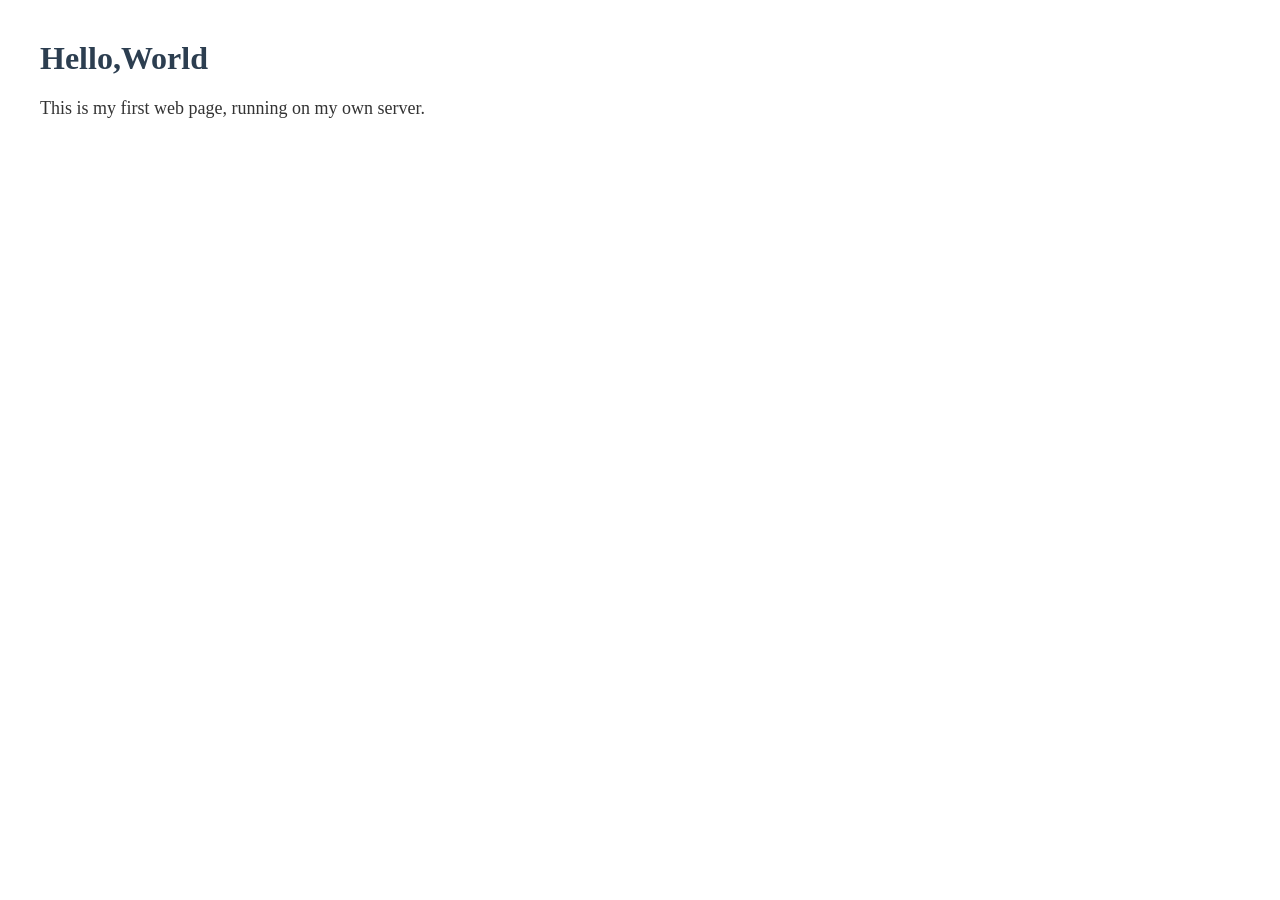
==== index.html @ 7812d36f "sptes 1-6; web server , HTML/CSS/JS, database, registration with hashed passwords" ====
<!DOCTYPE html>
<html>
<head>
	<title>My First Page</title>
	<link rel="stylesheet" href="style.css">
</head>
<body>
	<h1>Hello,World</h1>
	<p>This is my first web page, running on my own server.</p>
</body>
</html>
---- style.css ----
body{
	font-family: Arial, sans-serif:
	background-color: #f0f0f0;
	color: #333;
	margin: 40px;
	
}

h1 {
	color: #2c3e50;
	
}
p {
	font-size:18px;
}
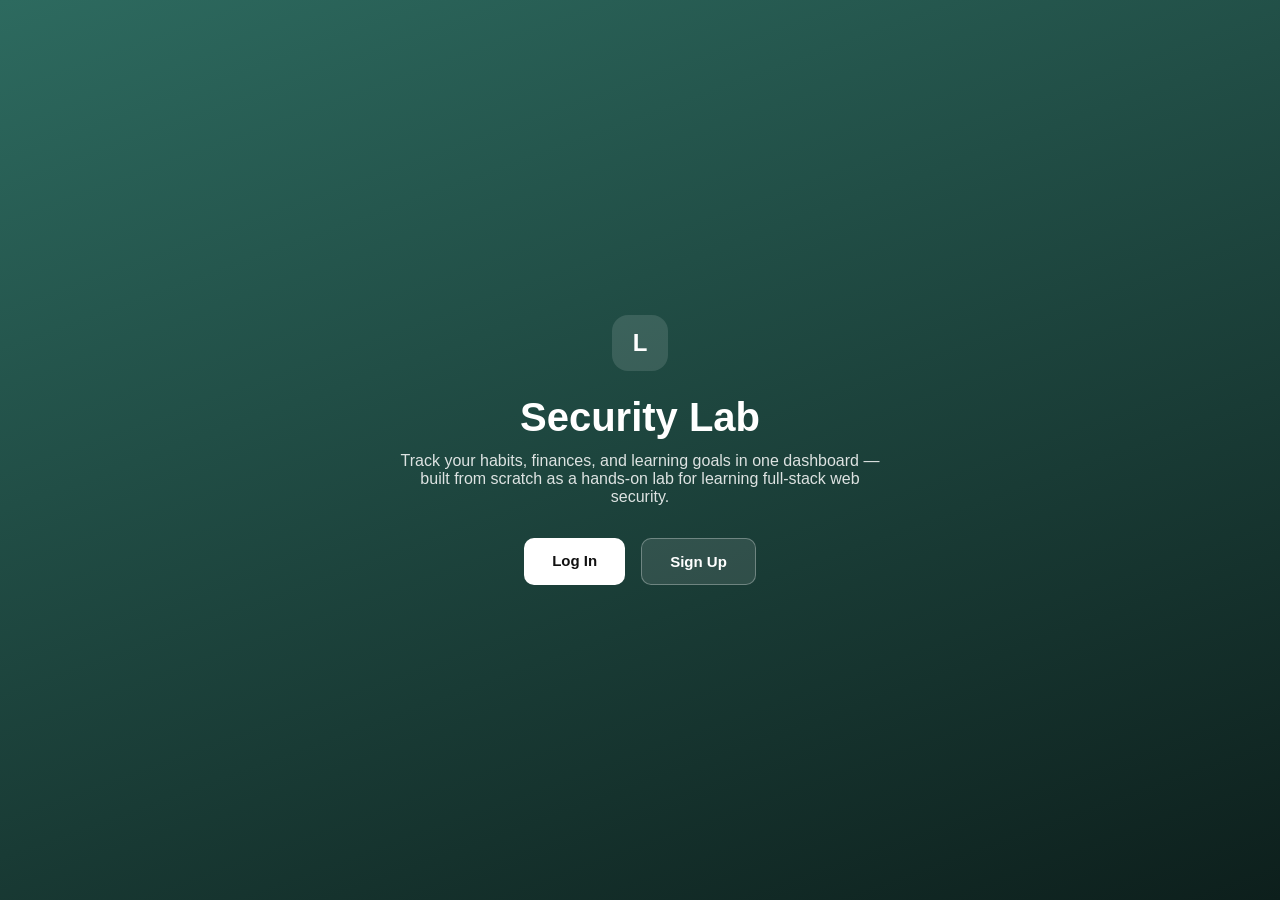
==== commit 3f10edb1: "Complete the multi-page dashboard: habits, finance, and learning pages home.php already linked to ha" ====
--- a/index.html
+++ b/index.html
@@ -1,11 +1,79 @@
 <!DOCTYPE html>
 <html>
 <head>
-	<title>My First Page</title>
-	<link rel="stylesheet" href="style.css">
+    <title>Security Lab</title>
+    <link rel="stylesheet" href="auth-style.css">
+    <style>
+        .landing {
+            display: flex;
+            flex-direction: column;
+            align-items: center;
+            justify-content: center;
+            min-height: 100vh;
+            background: linear-gradient(160deg, #2d6a5f 0%, #0d1f1c 100%);
+            color: white;
+            text-align: center;
+            padding: 40px 20px;
+        }
+        .landing .logo {
+            width: 56px;
+            height: 56px;
+            border-radius: 16px;
+            background: rgba(255,255,255,0.12);
+            display: flex;
+            align-items: center;
+            justify-content: center;
+            font-weight: 700;
+            font-size: 24px;
+            margin-bottom: 24px;
+        }
+        .landing h1 {
+            font-size: 40px;
+            margin-bottom: 12px;
+        }
+        .landing p {
+            font-size: 16px;
+            opacity: 0.85;
+            max-width: 480px;
+            margin-bottom: 32px;
+        }
+        .landing .cta {
+            display: flex;
+            gap: 16px;
+        }
+        .landing .cta a {
+            padding: 14px 28px;
+            border-radius: 10px;
+            font-weight: 600;
+            text-decoration: none;
+            font-size: 15px;
+        }
+        .landing .cta .primary {
+            background: white;
+            color: #111;
+        }
+        .landing .cta .primary:hover {
+            background: #eee;
+        }
+        .landing .cta .secondary {
+            background: rgba(255,255,255,0.1);
+            color: white;
+            border: 1px solid rgba(255,255,255,0.3);
+        }
+        .landing .cta .secondary:hover {
+            background: rgba(255,255,255,0.2);
+        }
+    </style>
 </head>
 <body>
-	<h1>Hello,World</h1>
-	<p>This is my first web page, running on my own server.</p>
+    <div class="landing">
+        <div class="logo">L</div>
+        <h1>Security Lab</h1>
+        <p>Track your habits, finances, and learning goals in one dashboard &mdash; built from scratch as a hands-on lab for learning full-stack web security.</p>
+        <div class="cta">
+            <a href="login.html" class="primary">Log In</a>
+            <a href="register.html" class="secondary">Sign Up</a>
+        </div>
+    </div>
 </body>
 </html>
--- a/auth-style.css
+++ b/auth-style.css
@@ -0,0 +1,254 @@
+* {
+    margin: 0;
+    padding: 0;
+    box-sizing: border-box;
+}
+
+body {
+    font-family: 'Segoe UI', Arial, sans-serif;
+    background: #0d0d0d;
+    height: 100vh;
+    width: 100vw;
+    font-size: 16px;
+}
+
+.auth-container {
+    display: flex;
+    width: 100%;
+    height: 100vh;
+    background: #000000;
+}
+
+/* Left panel */
+.auth-visual {
+    flex: 7;
+    background: linear-gradient(160deg, #2d6a5f 0%, #0d1f1c 100%);
+    padding: 60px 80px 90px 80px;
+    display: flex;
+    flex-direction: column;
+    justify-content: flex-end;
+    color: white;
+}
+
+.auth-visual h2 {
+    margin-top: 50vh;
+    font-size: 36px;
+    margin-bottom: 10px;
+}
+
+.auth-visual p {
+    font-size: 16px;
+    opacity: 0.85;
+    margin-bottom: 28px;
+}
+
+.steps {
+    display: flex;
+    gap: 20px;
+    max-width: 960px;
+}
+
+.step {
+    background: rgba(255,255,255,0.08);
+    border-radius: 20px;
+    padding: 28px;
+    flex: 1;
+    font-size: 24px;
+    font-weight: 600;
+    line-height: 1.4;
+    display: flex;
+    flex-direction: column;
+    align-items: flex-start;
+    justify-content: flex-start;
+    text-align: left;
+    transition: all 0.3s ease;
+}
+
+.step-number {
+    display: inline-block;
+    width: 40px;
+    height: 40px;
+    border-radius: 50%;
+    background: rgba(255,255,255,0.2);
+    text-align: center;
+    line-height: 40px;
+    font-size: 22px;
+    font-weight: 700;
+    margin-bottom: 16px;
+}
+
+.step.active {
+    background: white;
+    color: #111;
+}
+
+.step.active .step-number {
+    background: #111;
+    color: white;
+}
+
+/* Right panel (form) */
+.auth-form {
+    flex: 3;
+    background: #000000;
+    padding: 60px 80px;
+    color: white;
+    display: flex;
+    flex-direction: column;
+    align-items: center;
+    justify-content: center;
+    text-align: center;
+}
+
+.auth-form h1 {
+    font-size: 30px;
+    margin-bottom: 6px;
+    text-align: center;
+    width: 100%;
+}
+
+.auth-form > p {
+    font-size: 15px;
+    color: #999;
+    margin-bottom: 28px;
+    text-align: center;
+    width: 100%;
+}
+
+.auth-form form {
+    width: 100%;
+}
+
+.form-row {
+    display: flex;
+    gap: 12px;
+}
+
+.form-group {
+    margin-bottom: 18px;
+    flex: 1;
+    text-align: left;
+}
+
+.form-group label {
+    display: block;
+    font-size: 13px;
+    color: #aaa;
+    margin-bottom: 6px;
+}
+
+.form-group input {
+    width: 100%;
+    padding: 13px 15px;
+    background: #1c1c1c;
+    border: 1px solid #333;
+    border-radius: 10px;
+    color: white;
+    font-size: 16px;
+    transition: background-color 0.35s ease, border-color 0.35s ease, box-shadow 0.35s ease;
+}
+
+.form-group input:focus,
+.form-group input:not(:placeholder-shown) {
+    outline: none;
+    background: #000000;
+    border-color: #2d6a5f;
+    box-shadow: 0 0 0 3px rgba(45, 106, 95, 0.35);
+}
+
+.form-hint {
+    font-size: 12px;
+    color: #666;
+    margin-top: 4px;
+}
+
+.submit-btn {
+    width: 100%;
+    padding: 14px;
+    background: white;
+    color: #111;
+    border: none;
+    border-radius: 10px;
+    font-size: 16px;
+    font-weight: 600;
+    cursor: pointer;
+    margin-top: 6px;
+    transition: background-color 0.3s ease, transform 0.15s ease;
+}
+
+.submit-btn:hover {
+    background: #eee;
+}
+
+.submit-btn:active {
+    transform: scale(0.98);
+}
+
+.switch-link {
+    text-align: center;
+    margin-top: 20px;
+    font-size: 14px;
+    color: #999;
+    width: 100%;
+}
+
+.switch-link a {
+    color: white;
+    font-weight: 600;
+    text-decoration: none;
+}
+
+.auth-banner {
+    width: 100%;
+    padding: 12px 16px;
+    border-radius: 10px;
+    font-size: 13px;
+    font-weight: 600;
+    margin-bottom: 20px;
+    text-align: left;
+}
+
+.auth-banner.error {
+    background: rgba(217, 123, 123, 0.15);
+    color: #e39a9a;
+    border: 1px solid rgba(217, 123, 123, 0.4);
+}
+
+.auth-banner.success {
+    background: rgba(45, 106, 95, 0.2);
+    color: #7fbfae;
+    border: 1px solid rgba(45, 106, 95, 0.5);
+}
+
+.form-hint.hint-ok {
+    color: #7fbfae;
+}
+
+@media (max-width: 900px) {
+    .auth-container {
+        flex-direction: column;
+        height: auto;
+        min-height: 100vh;
+    }
+
+    .auth-visual {
+        padding: 40px 32px;
+    }
+
+    .auth-visual h2 {
+        margin-top: 0;
+    }
+
+    .steps {
+        flex-direction: column;
+    }
+
+    .auth-form {
+        padding: 40px 32px;
+    }
+
+    .form-row {
+        flex-direction: column;
+        gap: 0;
+    }
+}
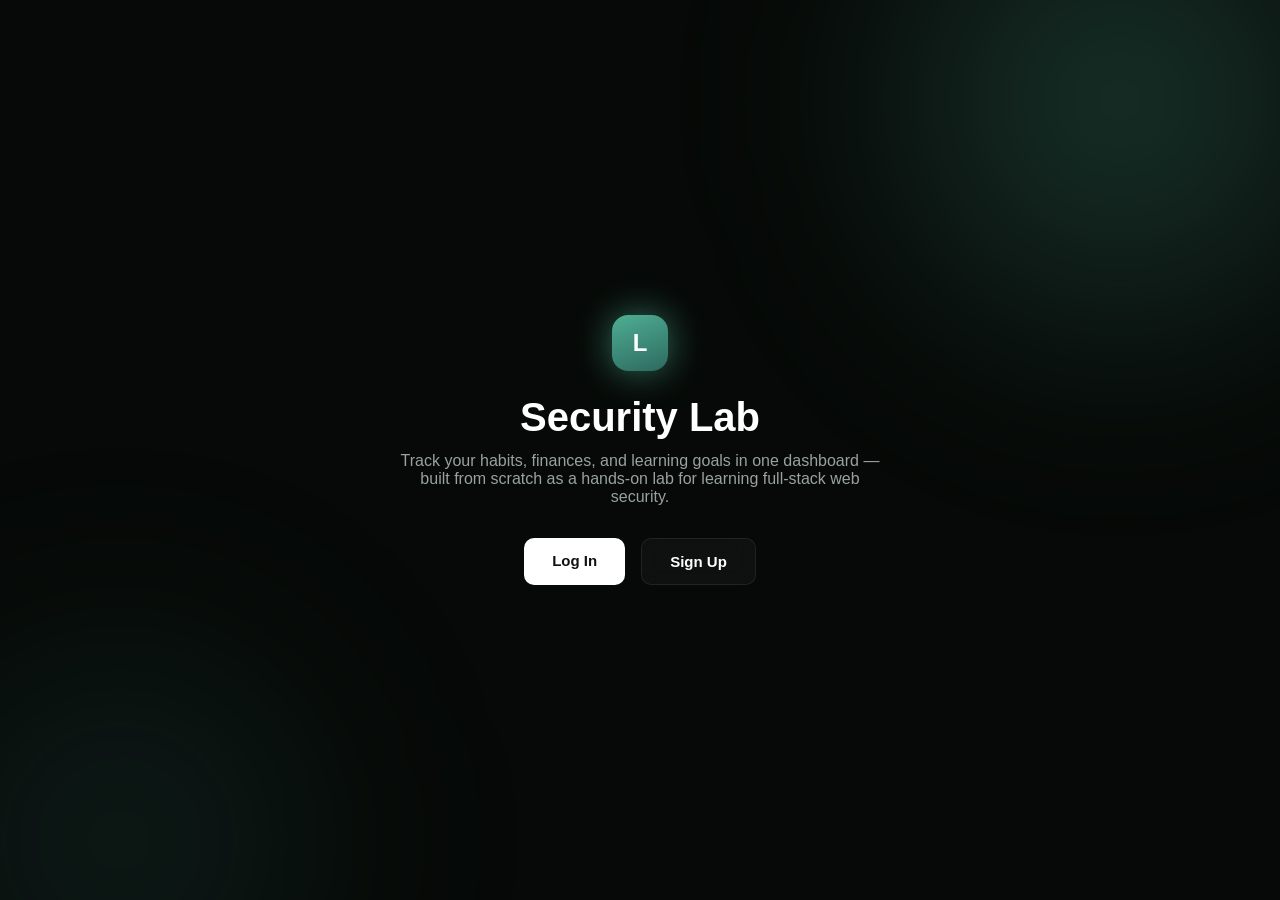
==== commit 7ba70c68: "Redesign UI with a dark-green glass theme and micro-interactions Full visual pass to match a glassmo" ====
--- a/index.html
+++ b/index.html
@@ -10,22 +10,69 @@
             align-items: center;
             justify-content: center;
             min-height: 100vh;
-            background: linear-gradient(160deg, #2d6a5f 0%, #0d1f1c 100%);
+            background: var(--bg);
             color: white;
             text-align: center;
             padding: 40px 20px;
+            position: relative;
+            overflow: hidden;
+        }
+        .landing::before,
+        .landing::after {
+            content: '';
+            position: fixed;
+            border-radius: 50%;
+            filter: blur(90px);
+            pointer-events: none;
+            z-index: 0;
+        }
+        .landing::before {
+            width: 640px;
+            height: 640px;
+            top: -220px;
+            right: -160px;
+            background: radial-gradient(circle, rgba(79, 174, 148, 0.3) 0%, rgba(79, 174, 148, 0) 70%);
+            animation: drift 22s ease-in-out infinite;
+        }
+        .landing::after {
+            width: 560px;
+            height: 560px;
+            bottom: -220px;
+            left: -160px;
+            background: radial-gradient(circle, rgba(45, 106, 95, 0.24) 0%, rgba(45, 106, 95, 0) 70%);
+            animation: drift 26s ease-in-out infinite reverse;
+        }
+        @keyframes drift {
+            0%, 100% { transform: translate(0, 0); }
+            50% { transform: translate(30px, 40px); }
+        }
+        @media (prefers-reduced-motion: reduce) {
+            .landing::before, .landing::after { animation: none; }
+        }
+        .landing .content {
+            position: relative;
+            z-index: 1;
+            display: flex;
+            flex-direction: column;
+            align-items: center;
+            animation: fadeInUp 0.6s ease both;
+        }
+        @keyframes fadeInUp {
+            from { opacity: 0; transform: translateY(16px); }
+            to { opacity: 1; transform: translateY(0); }
         }
         .landing .logo {
             width: 56px;
             height: 56px;
             border-radius: 16px;
-            background: rgba(255,255,255,0.12);
+            background: linear-gradient(160deg, var(--accent) 0%, var(--accent-dark) 100%);
             display: flex;
             align-items: center;
             justify-content: center;
             font-weight: 700;
             font-size: 24px;
             margin-bottom: 24px;
+            box-shadow: 0 0 40px -6px var(--accent);
         }
         .landing h1 {
             font-size: 40px;
@@ -33,7 +80,7 @@
         }
         .landing p {
             font-size: 16px;
-            opacity: 0.85;
+            color: var(--text-dim);
             max-width: 480px;
             margin-bottom: 32px;
         }
@@ -47,6 +94,10 @@
             font-weight: 600;
             text-decoration: none;
             font-size: 15px;
+            transition: box-shadow 0.25s ease, background-color 0.25s ease, transform 0.15s ease;
+        }
+        .landing .cta a:active {
+            transform: scale(0.97);
         }
         .landing .cta .primary {
             background: white;
@@ -54,25 +105,31 @@
         }
         .landing .cta .primary:hover {
             background: #eee;
+            box-shadow: 0 0 30px -8px rgba(255, 255, 255, 0.5);
         }
         .landing .cta .secondary {
-            background: rgba(255,255,255,0.1);
+            background: var(--surface);
+            backdrop-filter: blur(10px);
             color: white;
-            border: 1px solid rgba(255,255,255,0.3);
+            border: 1px solid var(--border);
         }
         .landing .cta .secondary:hover {
-            background: rgba(255,255,255,0.2);
+            background: rgba(255, 255, 255, 0.1);
+            border-color: var(--border-strong);
+            box-shadow: 0 0 22px -6px var(--accent);
         }
     </style>
 </head>
 <body>
     <div class="landing">
-        <div class="logo">L</div>
-        <h1>Security Lab</h1>
-        <p>Track your habits, finances, and learning goals in one dashboard &mdash; built from scratch as a hands-on lab for learning full-stack web security.</p>
-        <div class="cta">
-            <a href="login.html" class="primary">Log In</a>
-            <a href="register.html" class="secondary">Sign Up</a>
+        <div class="content">
+            <div class="logo">L</div>
+            <h1>Security Lab</h1>
+            <p>Track your habits, finances, and learning goals in one dashboard &mdash; built from scratch as a hands-on lab for learning full-stack web security.</p>
+            <div class="cta">
+                <a href="login.html" class="primary">Log In</a>
+                <a href="register.html" class="secondary">Sign Up</a>
+            </div>
         </div>
     </div>
 </body>
--- a/auth-style.css
+++ b/auth-style.css
@@ -1,3 +1,18 @@
+:root {
+    --bg: #060907;
+    --surface: rgba(255, 255, 255, 0.035);
+    --border: rgba(255, 255, 255, 0.08);
+    --border-strong: rgba(127, 191, 174, 0.35);
+    --accent: #4fae94;
+    --accent-strong: #7fbfae;
+    --accent-dark: #2d6a5f;
+    --accent-soft: rgba(79, 174, 148, 0.16);
+    --text: #f3f6f4;
+    --text-dim: #98a39d;
+    --text-faint: #66716c;
+    --danger: #d97b7b;
+}
+
 * {
     margin: 0;
     padding: 0;
@@ -6,7 +21,7 @@
 
 body {
     font-family: 'Segoe UI', Arial, sans-serif;
-    background: #0d0d0d;
+    background: var(--bg);
     height: 100vh;
     width: 100vw;
     font-size: 16px;
@@ -16,40 +31,59 @@
     display: flex;
     width: 100%;
     height: 100vh;
-    background: #000000;
+    background: var(--bg);
 }
 
 /* Left panel */
 .auth-visual {
     flex: 7;
-    background: linear-gradient(160deg, #2d6a5f 0%, #0d1f1c 100%);
+    background: linear-gradient(160deg, var(--accent-dark) 0%, #0a1a17 100%);
     padding: 60px 80px 90px 80px;
     display: flex;
     flex-direction: column;
     justify-content: flex-end;
     color: white;
+    position: relative;
+    overflow: hidden;
+}
+
+.auth-visual::before {
+    content: '';
+    position: absolute;
+    width: 480px;
+    height: 480px;
+    top: -160px;
+    right: -120px;
+    background: radial-gradient(circle, rgba(255, 255, 255, 0.1) 0%, rgba(255, 255, 255, 0) 70%);
+    border-radius: 50%;
+    pointer-events: none;
 }
 
 .auth-visual h2 {
     margin-top: 50vh;
     font-size: 36px;
     margin-bottom: 10px;
+    position: relative;
 }
 
 .auth-visual p {
     font-size: 16px;
     opacity: 0.85;
     margin-bottom: 28px;
+    position: relative;
 }
 
 .steps {
     display: flex;
     gap: 20px;
     max-width: 960px;
+    position: relative;
 }
 
 .step {
-    background: rgba(255,255,255,0.08);
+    background: rgba(255, 255, 255, 0.08);
+    border: 1px solid rgba(255, 255, 255, 0.1);
+    backdrop-filter: blur(12px);
     border-radius: 20px;
     padding: 28px;
     flex: 1;
@@ -69,7 +103,7 @@
     width: 40px;
     height: 40px;
     border-radius: 50%;
-    background: rgba(255,255,255,0.2);
+    background: rgba(255, 255, 255, 0.2);
     text-align: center;
     line-height: 40px;
     font-size: 22px;
@@ -80,6 +114,7 @@
 .step.active {
     background: white;
     color: #111;
+    box-shadow: 0 0 30px -6px rgba(255, 255, 255, 0.4);
 }
 
 .step.active .step-number {
@@ -90,7 +125,7 @@
 /* Right panel (form) */
 .auth-form {
     flex: 3;
-    background: #000000;
+    background: var(--bg);
     padding: 60px 80px;
     color: white;
     display: flex;
@@ -98,6 +133,20 @@
     align-items: center;
     justify-content: center;
     text-align: center;
+    position: relative;
+    overflow: hidden;
+}
+
+.auth-form::before {
+    content: '';
+    position: absolute;
+    width: 420px;
+    height: 420px;
+    bottom: -200px;
+    left: -160px;
+    background: radial-gradient(circle, rgba(79, 174, 148, 0.16) 0%, rgba(79, 174, 148, 0) 70%);
+    border-radius: 50%;
+    pointer-events: none;
 }
 
 .auth-form h1 {
@@ -105,18 +154,21 @@
     margin-bottom: 6px;
     text-align: center;
     width: 100%;
+    position: relative;
 }
 
 .auth-form > p {
     font-size: 15px;
-    color: #999;
+    color: var(--text-dim);
     margin-bottom: 28px;
     text-align: center;
     width: 100%;
+    position: relative;
 }
 
 .auth-form form {
     width: 100%;
+    position: relative;
 }
 
 .form-row {
@@ -140,8 +192,9 @@
 .form-group input {
     width: 100%;
     padding: 13px 15px;
-    background: #1c1c1c;
-    border: 1px solid #333;
+    background: var(--surface);
+    backdrop-filter: blur(10px);
+    border: 1px solid var(--border);
     border-radius: 10px;
     color: white;
     font-size: 16px;
@@ -151,14 +204,14 @@
 .form-group input:focus,
 .form-group input:not(:placeholder-shown) {
     outline: none;
-    background: #000000;
-    border-color: #2d6a5f;
-    box-shadow: 0 0 0 3px rgba(45, 106, 95, 0.35);
+    background: rgba(0, 0, 0, 0.3);
+    border-color: var(--accent-dark);
+    box-shadow: 0 0 0 3px var(--accent-soft);
 }
 
 .form-hint {
     font-size: 12px;
-    color: #666;
+    color: var(--text-faint);
     margin-top: 4px;
 }
 
@@ -173,11 +226,12 @@
     font-weight: 600;
     cursor: pointer;
     margin-top: 6px;
-    transition: background-color 0.3s ease, transform 0.15s ease;
+    transition: box-shadow 0.3s ease, transform 0.15s ease, background-color 0.3s ease;
 }
 
 .submit-btn:hover {
     background: #eee;
+    box-shadow: 0 0 30px -8px rgba(255, 255, 255, 0.5);
 }
 
 .submit-btn:active {
@@ -188,8 +242,9 @@
     text-align: center;
     margin-top: 20px;
     font-size: 14px;
-    color: #999;
-    width: 100%;
+    color: var(--text-dim);
+    width: 100%;
+    position: relative;
 }
 
 .switch-link a {
@@ -206,6 +261,13 @@
     font-weight: 600;
     margin-bottom: 20px;
     text-align: left;
+    position: relative;
+    animation: fadeInUp 0.35s ease both;
+}
+
+@keyframes fadeInUp {
+    from { opacity: 0; transform: translateY(-6px); }
+    to { opacity: 1; transform: translateY(0); }
 }
 
 .auth-banner.error {
@@ -215,13 +277,13 @@
 }
 
 .auth-banner.success {
-    background: rgba(45, 106, 95, 0.2);
-    color: #7fbfae;
+    background: var(--accent-soft);
+    color: var(--accent-strong);
     border: 1px solid rgba(45, 106, 95, 0.5);
 }
 
 .form-hint.hint-ok {
-    color: #7fbfae;
+    color: var(--accent-strong);
 }
 
 @media (max-width: 900px) {
